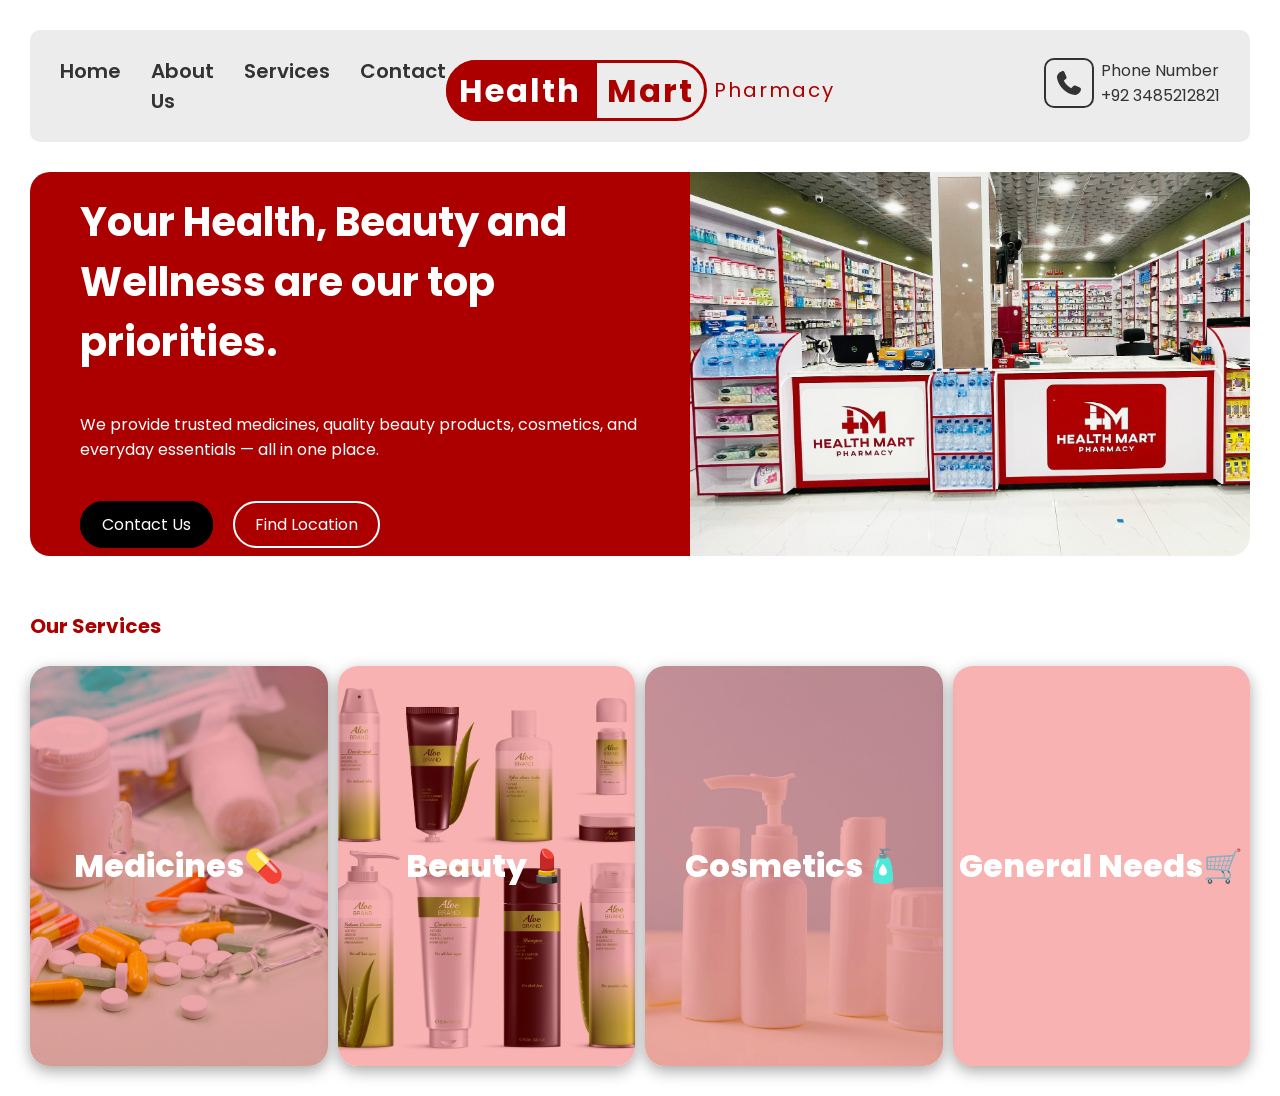
==== html/index.html @ 084e405d "files uploaded" ====
<!DOCTYPE html>
<html lang="en">
<head>
    <meta charset="UTF-8">
    <meta name="viewport" content="width=device-width, initial-scale=1.0">
    <title>Document</title>
    <link rel="stylesheet" href="/css/index.css">
    <link rel="preconnect" href="https://fonts.googleapis.com">
<link rel="preconnect" href="https://fonts.gstatic.com" crossorigin>
<link href="https://fonts.googleapis.com/css2?family=Epilogue:ital,wght@0,100..900;1,100..900&family=Poppins:ital,wght@0,100;0,200;0,300;0,400;0,500;0,600;0,700;0,800;0,900;1,100;1,200;1,300;1,400;1,500;1,600;1,700;1,800;1,900&family=Roboto:ital,wght@0,699;1,699&display=swap" rel="stylesheet">
</head>
<body>
    <header class="header">
        <nav class="nav">
            <div class="nav-first">
                <a href="#home">Home</a>
                <a href="#aboutus">About Us</a>
                <a href="#services">Services</a>
                <a href="#contact">Contact</a>
            </div>
            <div class="nav-second">
                <h1><span class="health">Health</span><span class="mart">Mart</span></h1>
                <p>Pharmacy</p>
            </div>
            <div class="nav-third">
                <div class="nav-third-first">
                    <img src="/images/phone.svg" alt="phone">
                </div>
                <div class="nav-third-second">
                    <p>Phone Number</p>
                    <a href="#">+92 3485212821</a>
                </div>
            </div>
        </nav>
    </header>
    <section>
    <div class="hero">
        <div class="hero-first">
            <h2>
                Your Health, Beauty and Wellness are our top priorities.
            </h2>
            <p>We provide trusted medicines, quality beauty products, cosmetics, 
and everyday essentials — all in one place.</p>
            <div class="btns">
                <div class="btn btn1"><a href="/html/contact.html">Contact Us</a></div>
                <div class="btn btn2"><a href="https://www.google.com/maps/dir//HealthMart+pharmacy,+Airport+Road,+NawaKalay+Chowk,+Mingora,+19130,+Pakistan/@34.0203704,71.4893011,15z/data=!4m8!4m7!1m0!1m5!1m1!1s0x38dc3d000423990d:0x195855bf5b4ecfbc!2m2!1d72.353046!2d34.7850257?entry=ttu&g_ep=EgoyMDI2MDQyMi4wIKXMDSoASAFQAw%3D%3D">Find Location</a></div>
            </div>
        </div>
        <div class="hero-second"></div>
    </div>
    </section>

    <section>
        <h2 class="our-services">Our Services</h2>
        <div class="cards">
            <a class="card card1" href="#"><div>Medicines💊</div></a>
            <a class="card card2" href="#"><div >Beauty💄</div></a>
            <a class="card card3" href="#"><div>Cosmetics🧴</div></a>
            <a class="card card4" href="#"><div>General Needs🛒</div></a>
        </div>
    </section>
    <script src="/javascript/script.js"></script>
</body>
</html>
---- css/index.css ----
/* Basics */
*{
    margin: 0;
    padding: 0;
    font-family: "Poppins", sans-serif;
}
body{
    padding: 30px;
}
h1{
    font-size: 3rem;
}
h2{
    font-size: 2.5rem;
    line-height: 60px;
}
p{
    font-size: 1rem;
}
:root {
  /* 🔴 Primary Colors */
  --primary-red: #e60000;
  --dark-red: #ac0000;
  --light-red: #ff4d4d;

  /* ⚪ Base Colors */
  --white: #ffffff;
  --off-white: #ececec;

  /* ⚫ Text Colors */
  --text-dark: #333333;
  --text-light: #666666;

  /* 🟢 Accent (optional - for success/availability) */
  --accent-green: #28a745;

  /* 🔘 Borders & Shadows */
  --border-color: #e0e0e0;
  --shadow-light: 0 4px 10px rgba(0, 0, 0, 0.1);

  /* 🌈 Gradient */
  --gradient-red: linear-gradient(135deg, #ff4d4d, #b30000);
}

/* Navbar Styling */
.nav{
    display: flex;
    justify-content: space-between;
    background-color: var(--off-white);
    align-items: center;
    border-radius: 10px;
    padding: 20px 30px;
}

.nav .nav-first{
    display: flex;
    gap: 30px;
    width: 30%;
    justify-content: flex-start;
}
.nav .nav-first a{
    text-decoration: none;
    font-size: 1.25rem;
    color: var(--text-dark);
    font-weight: 600;
}
.nav .nav-first a:hover{
    box-shadow: rgb(38, 57, 77) 0px 20px 30px -10px;
}

.nav .nav-second{
    display: flex;
    align-items: center;
    gap: 7px;
    width: 30%;
    justify-content: center;
}
.nav .nav-second .health{
    font-size: 2rem;
    color: var(--white);
    border: 3px solid var(--dark-red);
    background-color: var(--dark-red);
    border-top-left-radius: 50px;
    border-bottom-left-radius: 50px;
    padding: 5px 10px;
    box-sizing: border-box;
    letter-spacing: 2px;

}
.nav .nav-second .mart{
    font-size: 2rem;
    color: var(--dark-red);
    border: 3px solid var(--dark-red);
    border-top-right-radius: 50px;
    border-bottom-right-radius: 50px;
    padding: 5px 10px;
    box-sizing: border-box;
    letter-spacing: 2px;
}
.nav .nav-second p{
    letter-spacing: 2px;
    font-size: 1.25rem;
    color: var(--dark-red);
    margin-top: 7px;
}

.nav .nav-third{
    width: 30%;
    display: flex;
    justify-content: flex-end;
    gap: 7px;
}
.nav .nav-third:hover{
    box-shadow: rgb(38, 57, 77) 0px 20px 30px -10px;
}
.nav .nav-third .nav-third-first img{
    width: 30px;
    border: 2px solid var(--text-dark);
    border-radius: 10px;
    padding: 8px;
}
.nav .nav-third .nav-third-second{
    display: flex;
    flex-direction: column;
    color: var(--text-dark);
}
.nav .nav-third .nav-third-second a{
    text-decoration: none;
    color: var(--text-dark);
}

/* Hero Section Styling */
.hero{
    width: 100%;
    display: flex;
    margin: 30px 0;
    border-radius: 20px;
}
.hero .hero-first{
    display: flex;
    flex-direction: column;
    justify-content: center;
    width: 50%;
    background-color: var(--dark-red);
    color: var(--white);
    border-radius: 20px 0 0 20px;
    padding: 0 50px;
}
.hero .hero-first p{
    font-size: 1rem;
    margin: 40px 0 50px 0;
}
.hero .hero-second{
    width: 50%;
    height: 30vw;
    background-image: url(/images/healthmart.jpg);
    background-size: cover;
    border-radius: 0 20px 20px 0;
}

.hero .hero-first .btns{
    display: flex;
    gap: 20px;
}
.hero .hero-first .btns{
    display: flex;
    gap: 20px;
}
.hero .hero-first .btn1 a{
    text-decoration: none;
    color: var(--white);
    background-color: black;
    padding: 10px 20px;
    border: 2px solid black;
    border-radius: 40px;
    box-sizing: border-box;
}
.hero .hero-first .btn1 a:hover{
    border-color: white;
    background-color: transparent;
    transition-duration: 0.5s;
    box-shadow: rgb(38, 57, 77) 0px 20px 30px -10px;
}
.hero .hero-first .btn2 a{
    text-decoration: none;
    color: var(--white);
    background-color: transparent;
    padding: 10px 20px;
    border: 2px solid white;
    border-radius: 40px;
    box-sizing: border-box;
}
.hero .hero-first .btn2 a:hover{
    
    border-color: black;
    background-color: black;
    transition-duration: 0.5s;
    box-shadow: rgb(38, 57, 77) 0px 20px 30px -10px;
}

/* Cards Section */
.our-services {
    font-size: 1.25rem;
    color: var(--dark-red);
    margin: 40px 0 10px;
}

/* Cards container */
.cards {
    width: 100%;
    display: flex;
    justify-content: space-between;
    align-items: center;
    gap: 10px;
}

/* Common card style */
.cards .card {
    width: 400px;
    height: 400px;
    border-radius: 20px;
    display: flex;
    justify-content: center;
    align-items: center;
    box-shadow: rgba(0, 0, 0, 0.35) 0px 5px 15px;
    position: relative;
    overflow: hidden;
    color: white;
    font-weight: 800;
    text-decoration: none;
}

/* Hover shadow */
.cards .card:hover {
    box-shadow: rgb(38, 57, 77) 0px 20px 30px -10px;
    transition: 0.4s ease;
}

/* Background Image (common) */
.cards .card::before {
    content: "";
    position: absolute;
    inset: 0;
    background-position: center;
    background-size: cover;
    background-repeat: no-repeat;
    transition: transform 0.4s ease;
    z-index: 0;
}

/* Individual images */
.cards .card1::before { background-image: url(/images/medicine.jpg); }
.cards .card2::before { background-image: url(/images/cosmetics.jpg); }
.cards .card3::before { background-image: url(/images/general.jpg); }
.cards .card4::before { background-image: url(/images/beauty.jpg); }

/* Red overlay */
.cards .card::after {
    content: "";
    position: absolute;
    inset: 0;
    background-color: rgba(230, 0, 0, 0.3);
    z-index: 0;
}

/* Text above layers */
.cards .card * {
    position: relative;
    z-index: 1;
}

/* Image zoom on hover */
.cards .card:hover::before {
    transform: scale(1.1);
}

/* Text styling */
.cards a {
    font-size: 2rem;
    font-weight: 600;
    color: var(--dark-red);
    text-decoration: none;
    transition: 0.4s ease;
}

.cards a:hover {
    font-size: 2.5rem;
}
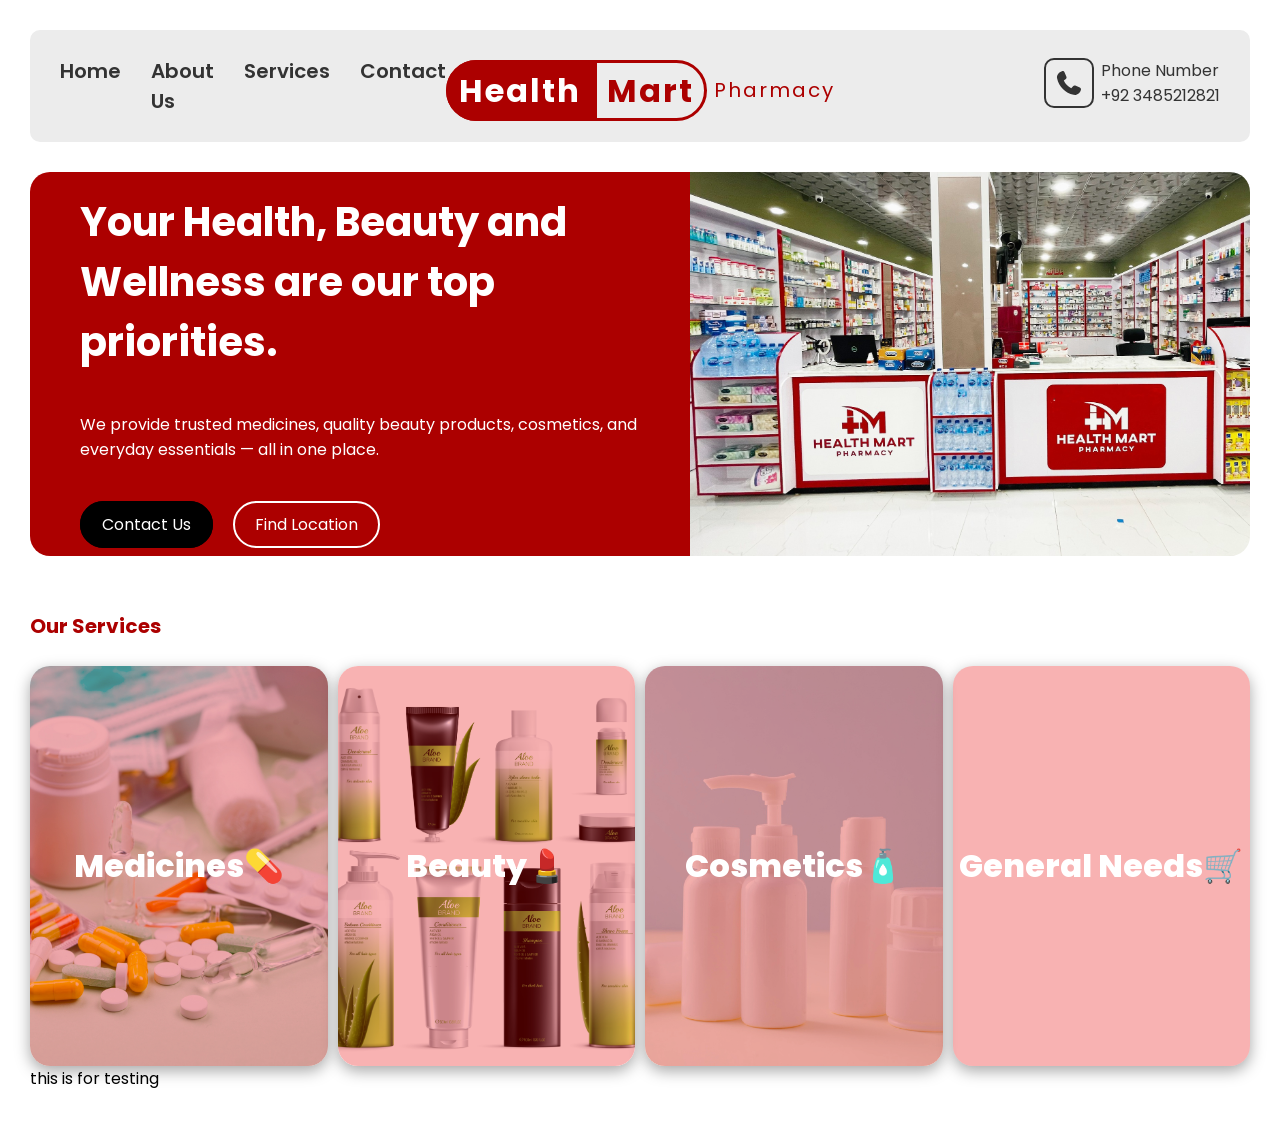
==== commit 0ad66d2a: "index page changes" ====
--- a/html/index.html
+++ b/html/index.html
@@ -60,5 +60,6 @@
         </div>
     </section>
     <script src="/javascript/script.js"></script>
+    <p>this is for testing</p>
 </body>
 </html>
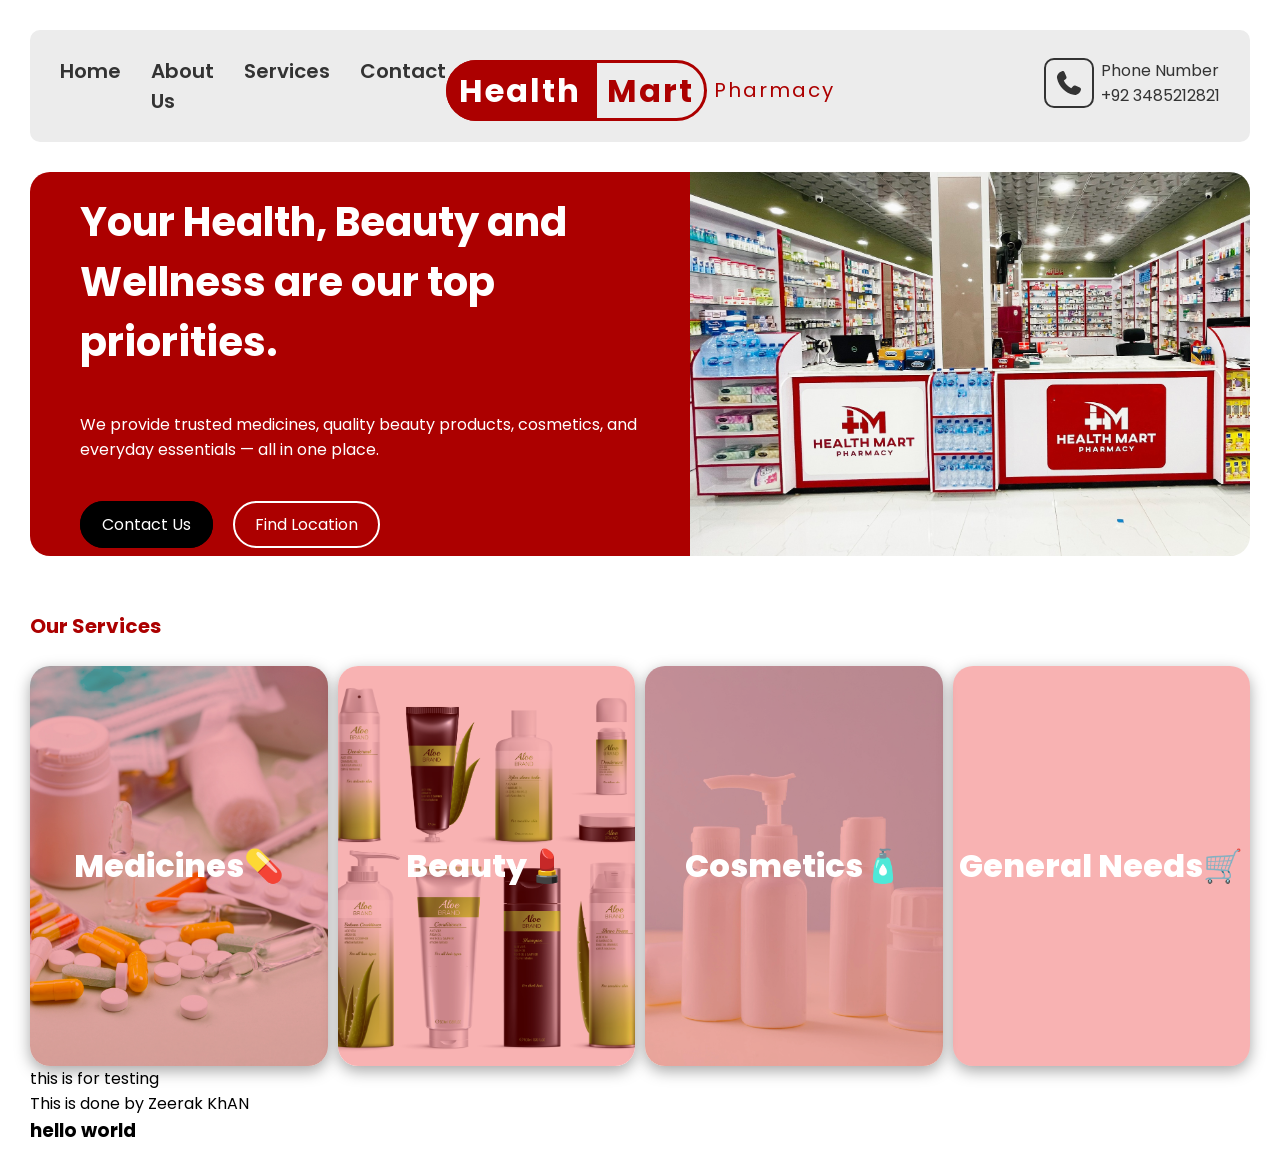
==== commit df671e9e: "changes made by me" ====
--- a/html/index.html
+++ b/html/index.html
@@ -61,5 +61,7 @@
     </section>
     <script src="/javascript/script.js"></script>
     <p>this is for testing</p>
+    <p>This is done by Zeerak KhAN</p>
+     <h3>hello world</h3>
 </body>
 </html>
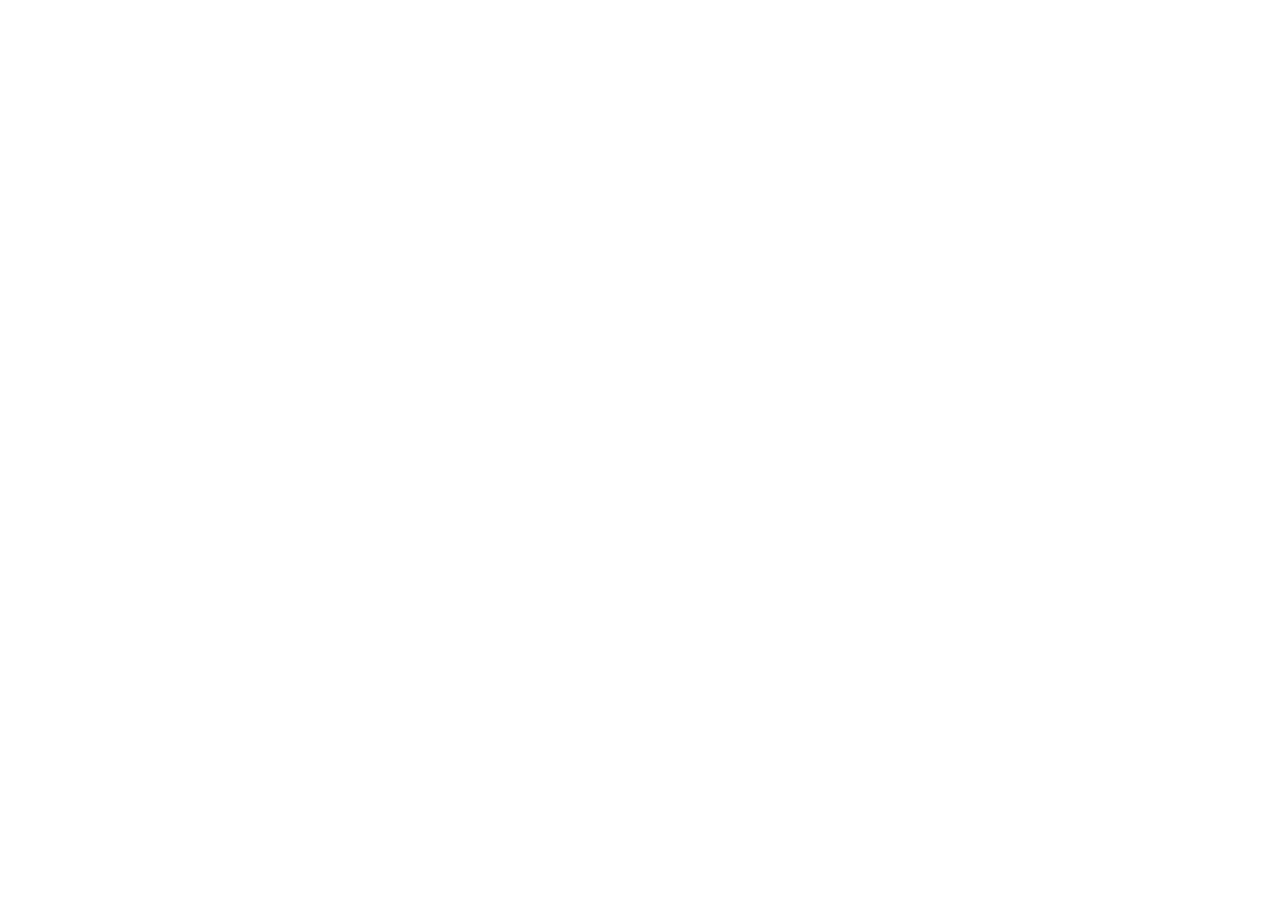
==== commit a3ea7993: "Sections are made" ====
--- a/html/index.html
+++ b/html/index.html
@@ -3,65 +3,11 @@
 <head>
     <meta charset="UTF-8">
     <meta name="viewport" content="width=device-width, initial-scale=1.0">
-    <title>Document</title>
-    <link rel="stylesheet" href="/css/index.css">
-    <link rel="preconnect" href="https://fonts.googleapis.com">
-<link rel="preconnect" href="https://fonts.gstatic.com" crossorigin>
-<link href="https://fonts.googleapis.com/css2?family=Epilogue:ital,wght@0,100..900;1,100..900&family=Poppins:ital,wght@0,100;0,200;0,300;0,400;0,500;0,600;0,700;0,800;0,900;1,100;1,200;1,300;1,400;1,500;1,600;1,700;1,800;1,900&family=Roboto:ital,wght@0,699;1,699&display=swap" rel="stylesheet">
+    <title>Health Mart Pharmacy</title>
+    <link rel="stylesheet" href="./assets/css/index.css">
 </head>
 <body>
-    <header class="header">
-        <nav class="nav">
-            <div class="nav-first">
-                <a href="#home">Home</a>
-                <a href="#aboutus">About Us</a>
-                <a href="#services">Services</a>
-                <a href="#contact">Contact</a>
-            </div>
-            <div class="nav-second">
-                <h1><span class="health">Health</span><span class="mart">Mart</span></h1>
-                <p>Pharmacy</p>
-            </div>
-            <div class="nav-third">
-                <div class="nav-third-first">
-                    <img src="/images/phone.svg" alt="phone">
-                </div>
-                <div class="nav-third-second">
-                    <p>Phone Number</p>
-                    <a href="#">+92 3485212821</a>
-                </div>
-            </div>
-        </nav>
-    </header>
-    <section>
-    <div class="hero">
-        <div class="hero-first">
-            <h2>
-                Your Health, Beauty and Wellness are our top priorities.
-            </h2>
-            <p>We provide trusted medicines, quality beauty products, cosmetics, 
-and everyday essentials — all in one place.</p>
-            <div class="btns">
-                <div class="btn btn1"><a href="/html/contact.html">Contact Us</a></div>
-                <div class="btn btn2"><a href="https://www.google.com/maps/dir//HealthMart+pharmacy,+Airport+Road,+NawaKalay+Chowk,+Mingora,+19130,+Pakistan/@34.0203704,71.4893011,15z/data=!4m8!4m7!1m0!1m5!1m1!1s0x38dc3d000423990d:0x195855bf5b4ecfbc!2m2!1d72.353046!2d34.7850257?entry=ttu&g_ep=EgoyMDI2MDQyMi4wIKXMDSoASAFQAw%3D%3D">Find Location</a></div>
-            </div>
-        </div>
-        <div class="hero-second"></div>
-    </div>
-    </section>
-
-    <section>
-        <h2 class="our-services">Our Services</h2>
-        <div class="cards">
-            <a class="card card1" href="#"><div>Medicines💊</div></a>
-            <a class="card card2" href="#"><div >Beauty💄</div></a>
-            <a class="card card3" href="#"><div>Cosmetics🧴</div></a>
-            <a class="card card4" href="#"><div>General Needs🛒</div></a>
-        </div>
-    </section>
-    <script src="/javascript/script.js"></script>
-    <p>this is for testing</p>
-    <p>This is done by Zeerak KhAN</p>
-     <h3>hello world</h3>
+    
+    <script src="./assets/javascript/script.js"></script>
 </body>
 </html>
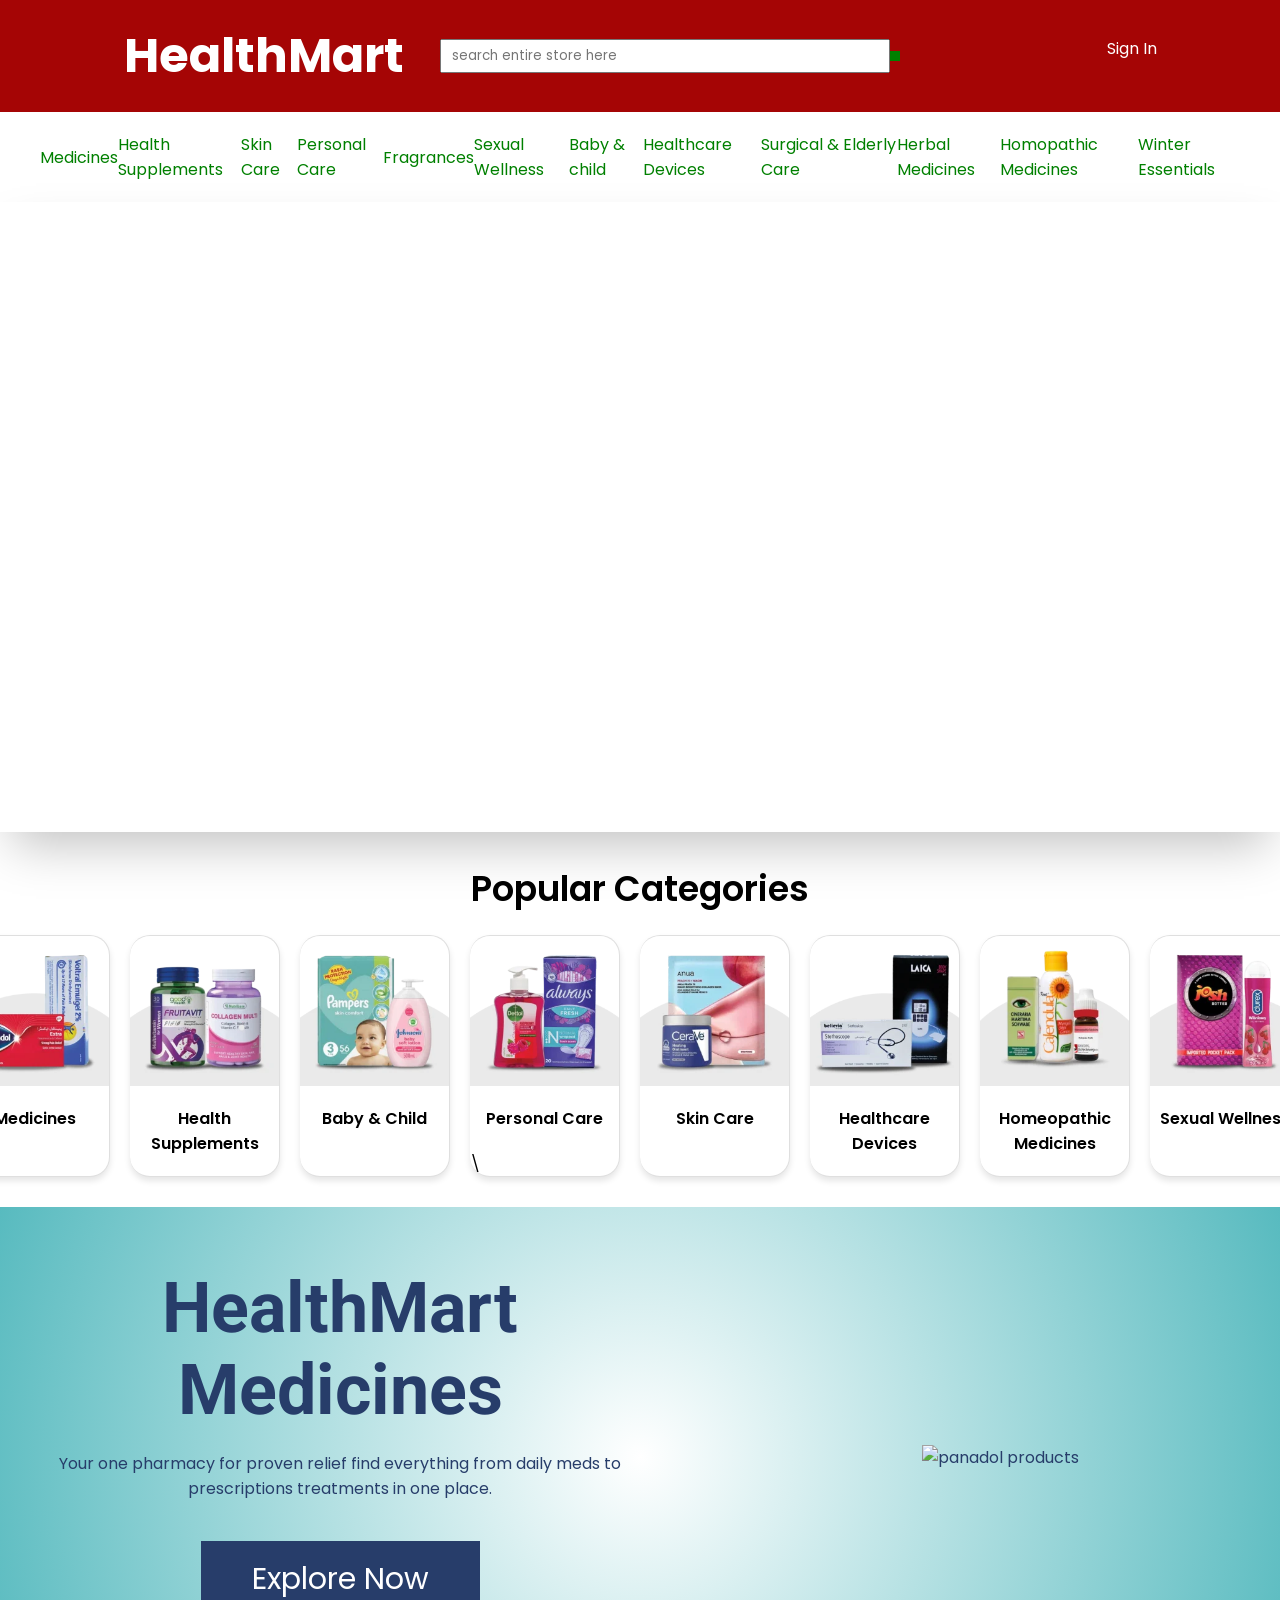
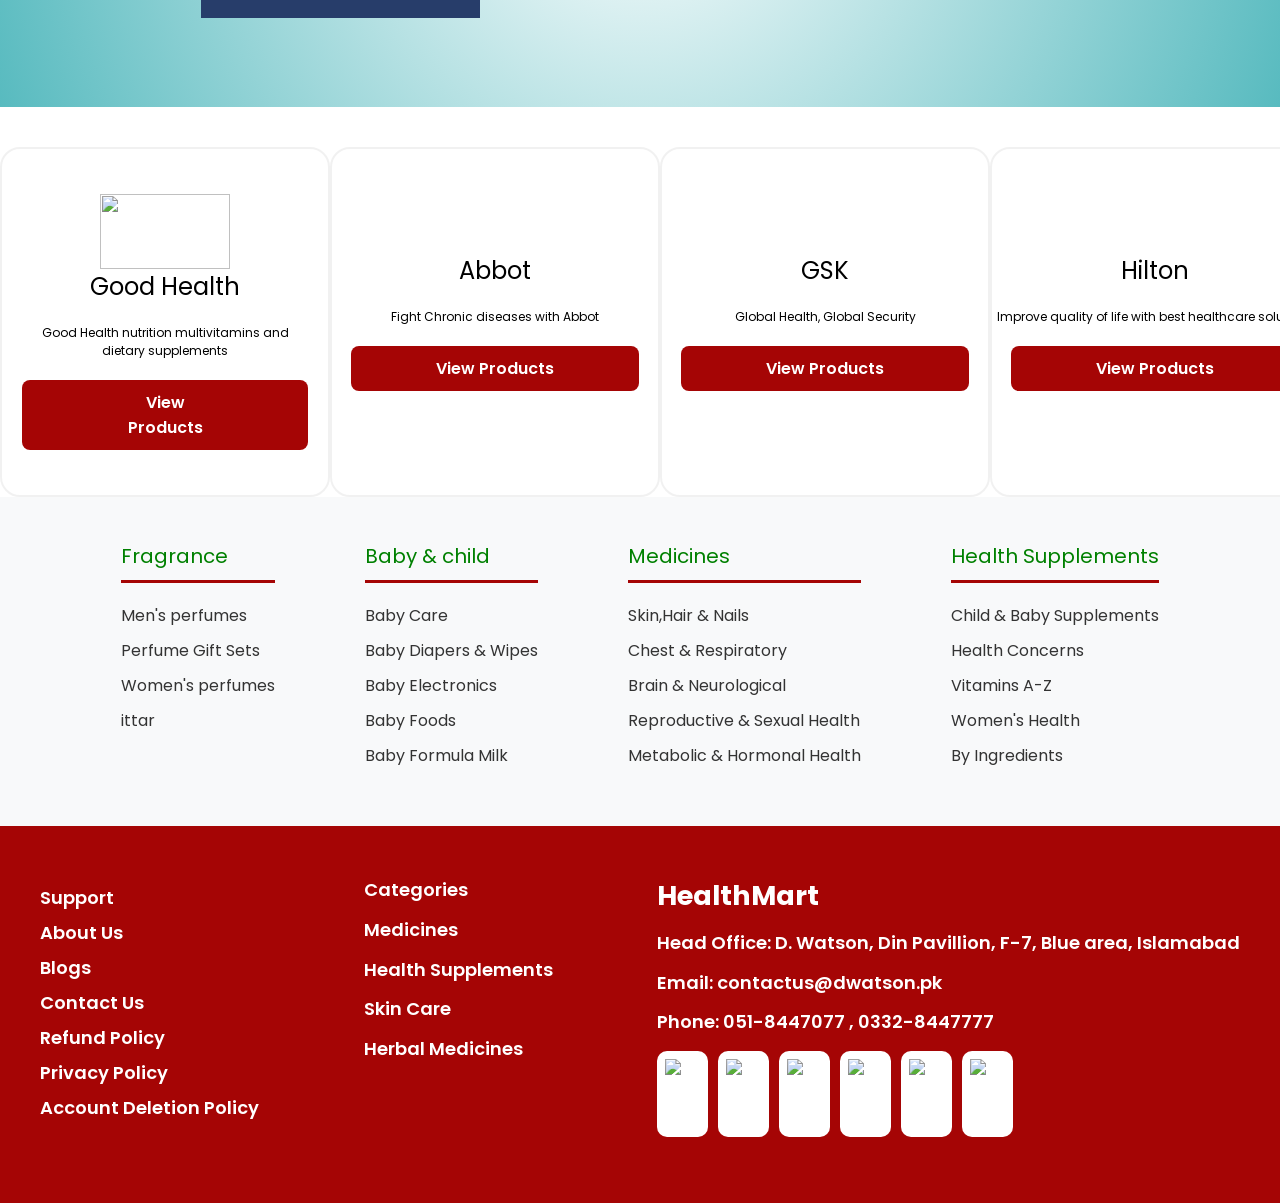
==== commit dac446e4: "The index.html file is updated" ====
--- a/html/index.html
+++ b/html/index.html
@@ -4,10 +4,293 @@
     <meta charset="UTF-8">
     <meta name="viewport" content="width=device-width, initial-scale=1.0">
     <title>Health Mart Pharmacy</title>
+    <link rel="stylesheet" href="https://cdnjs.cloudflare.com/ajax/libs/font-awesome/7.0.1/css/all.min.css" integrity="sha512-2SwdPD6INVrV/lHTZbO2nodKhrnDdJK9/kg2XD1r9uGqPo1cUbujc+IYdlYdEErWNu69gVcYgdxlmVmzTWnetw==" crossorigin="anonymous" referrerpolicy="no-referrer" />
     <link rel="stylesheet" href="./assets/css/index.css">
+    <link rel="preconnect" href="https://fonts.googleapis.com">
+<link rel="preconnect" href="https://fonts.gstatic.com" crossorigin>
+<link href="https://fonts.googleapis.com/css2?family=Epilogue:ital,wght@0,100..900;1,100..900&family=Poppins:ital,wght@0,100;0,200;0,300;0,400;0,500;0,600;0,700;0,800;0,900;1,100;1,200;1,300;1,400;1,500;1,600;1,700;1,800;1,900&family=Roboto:ital,wght@0,699;1,699&display=swap" rel="stylesheet">
 </head>
 <body>
-    
+    <!-- Navbar.html added -->
+    <header class="header">
+        <div class="header-upper">
+         <div class="searchbox">
+         <div class="nav-second">
+                <h1><span class="health">Health</span><span class="mart">Mart</span></h1>  
+         </div>
+          <div class="search">
+            <div class="searchbar">
+                <input placeholder="search entire store here" type="text">
+            </div>
+            <div class="searchicon">
+            <i class="fa-solid fa-magnifying-glass"></i>
+            </div>
+        </div>
+       </div>
+
+       <div class="signin">
+           <span>Sign In</span>
+           <i class="fa-solid fa-cart-arrow-down"></i>
+       </div>
+     </div>
+
+     <div class="header-lower">
+         <ul>
+            <li><a href="#">Medicines</a></li>
+            <li><a href="#">Health Supplements</a></li>
+            <li><a href="#">Skin Care</a></li>
+            <li><a href="#">Personal Care</a></li>
+            <li><a href="#">Fragrances</a></li>
+            <li><a href="#">Sexual Wellness</a></li>
+            <li><a href="#">Baby & child</a></li>
+            <li><a href="#">Healthcare Devices</a></li>
+            <li><a href="#">Surgical & Elderly Care</a></li>
+            <li><a href="#">Herbal Medicines</a></li>
+            <li><a href="#">Homopathic Medicines</a></li>
+            <li><a href="#">Winter Essentials</a></li>
+         </ul>
+     </div>
+   
+       
+    </header>
+    <!-- Slider.html added -->
+    <section>
+        <div class="slider-wrapper">
+        <div class="slider">
+            <img id="slide-1" src="/assets/images/pharmacy-img/healthmart.jpg" alt="">
+            <img id="slide-2" src="/assets/images/pharmacy-img/2.png" alt="">
+            <img id="slide-3" src="/assets/images/pharmacy-img/3.png" alt="">
+            <img id="slide-4" src="/assets/images/pharmacy-img/4.png" alt="">
+            <img id="slide-5" src="/assets/images/pharmacy-img/5.png" alt="">
+        </div>
+        <div class="slider-nav">
+            <a href="#slide-1"></a>
+            <a href="#slide-2"></a>
+            <a href="#slide-3"></a>
+            <a href="#slide-4"></a>
+            <a href="#slide-5"></a>
+        </div>
+    </div>
+    </section>
+
+    <!-- Popularcategories.html added -->
+    <section>
+        <div class="popular-categories">
+        <h1>Popular Categories</h1>
+        <div class="popular-cards">
+            <a href="#">
+            <div class="card card1">
+                <div class="img">
+                </div>
+                <h2>Medicines</h2>
+                </a>
+            </div>
+            <div class="card card2">
+                <a href="#">
+                <div class="img">
+                </div>
+                <h2>Health Supplements</h2>
+                </a>
+            </div>
+            <div class="card card3">
+                <a href="#">
+                <div class="img">
+                </div>
+                <h2>Baby & Child</h2>
+                </a>
+            </div>
+            <div class="card card4">
+                <a href="#">
+                <div class="img">
+                </div>
+                <h2>Personal Care</h2>\
+                </a>
+            </div>
+            <div class="card card5">
+                <a href="#">
+                <div class="img">
+                </div>
+                <h2>Skin Care</h2>
+                </a>
+            </div>
+            <div class="card card6">
+                <a href="#">
+                <div class="img">
+                </div>
+                <h2>Healthcare Devices</h2>
+                </a>
+            </div>
+            <div class="card card7">
+                <a href="#">
+                <div class="img">
+                </div>
+                <h2>Homeopathic Medicines</h2>
+                </a>
+            </div>
+            <div class="card card8">
+                <a href="#">
+                <div class="img">
+                </div>
+                <h2>Sexual Wellness</h2>
+                </a>
+            </div>
+        </div>
+    </div>
+    </section>
+
+    <!-- card.html added -->
+    <section>
+        <div class="card-container">
+        <div class="card-first">
+            <div class="card-first-text-part">
+                <h1>
+                    HealthMart Medicines
+                </h1>
+                <p>Your one pharmacy for proven relief find everything from daily meds to prescriptions treatments in one place.</p>
+                <a href="#"><button>Explore Now</button></a>
+            </div>
+            <div class="card-first-img-part">
+                <img src="/assets/images/cards/panadol.PNG" alt="panadol products">
+            </div>
+        </div>
+        <div class="card-second">
+            <div class="card-second-card1">
+                <img src="/assets/images/cards/good-health.webp" alt="">
+                <h2>Good Health</h2>
+                <p>Good Health nutrition multivitamins and dietary supplements</p>
+                <button><a href="#">View Products</a></button>
+            </div>
+            <div class="card-second-card2">
+                <img src="/assets/images/cards/abbott.webp" alt="">
+                <h2>Abbot</h2>
+                <p>Fight Chronic diseases with Abbot</p>
+                <button><a href="#">View Products</a></button>
+            </div>
+            <div class="card-second-card3">
+                <img src="/assets/images/cards/gsk.webp" alt="">
+                <h2>GSK</h2>
+                <p>Global Health, Global Security</p>
+                <button><a href="#">View Products</a></button>
+
+            </div>
+            <div class="card-second-card4">
+                <img src="/assets/images/cards/hilton.webp" alt="">
+                <h2>Hilton</h2>
+                <p>Improve quality of life with best healthcare solutions</p>
+                <button><a href="#">View Products</a></button>
+
+            </div>
+        </div>
+    </div>
+    </section>
+
+    <!-- footerfirst.html added -->
+    <section class="firstfooter">
+        <div class="footer-list-1 list-item">
+            <div class="footer-category">
+                <a href="#">Fragrance</a>
+            </div>
+            <div class="category-list">
+                 <ul>
+                    <li><a href="#">Men's perfumes</a></li>
+                    <li><a href="#">Perfume Gift Sets</a></li>
+                    <li><a href="#">Women's perfumes</a></li>
+                    <li><a href="#">ittar</a></li>
+                 </ul>
+            </div>
+        </div>
+        <div class="footer-list-2  list-item">
+            <div class="footer-category">
+                <a href="#">Baby & child</a>
+            </div>
+            <div class="category-list">
+                 <ul>
+                    <li><a href="#">Baby Care</a></li>
+                    <li><a href="#">Baby Diapers & Wipes</a></li>
+                    <li><a href="#">Baby Electronics</a></li>
+                    <li><a href="#">Baby Foods</a></li>
+                    <li><a href="#">Baby Formula Milk</a></li>
+
+                 </ul>
+            </div>
+        </div>
+        <div class="footer-list-3 list-item">
+            <div class="footer-category">
+                <a href="#">Medicines</a>
+            </div>
+            <div class="category-list">
+                 <ul>
+                    <li><a href="#">Skin,Hair & Nails</a></li>
+                    <li><a href="#">Chest & Respiratory</a></li>
+                    <li><a href="#">Brain & Neurological</a></li>
+                    <li><a href="#">Reproductive & Sexual Health</a></li>
+                    <li><a href="#">Metabolic & Hormonal Health</a></li>
+                 </ul>
+            </div>
+        </div>
+        <div class="footer-list-4 list-item">
+            <div class="footer-category">
+                <a href="#">Health Supplements</a>
+            </div>
+            <div class="category-list">
+                 <ul>
+                    <li><a href="#">Child & Baby Supplements</a></li>       
+                    <li><a href="#">Health Concerns</a></li>
+                    <li><a href="#">Vitamins A-Z</a></li>
+                    <li><a href="#">Women's Health</a></li>
+                    <li><a href="#">By Ingredients</a></li>
+                 </ul>
+            </div>
+        </div>
+
+    </section>
+
+    <!-- footersecond.html added -->
+    <footer class="secondfooter">
+        <div class="support-footer">
+            
+            <ul>
+                <li>Support</li>
+                <li><a href="#">About Us</a></li>
+                <li><a href="#">Blogs</a></li>
+                <li><a href="#">Contact Us</a></li>
+                <li><a href="#">Refund Policy</a></li>
+                <li><a href="#">Privacy Policy</a></li>
+                <li><a href="#">Account Deletion Policy</a></li>
+            </ul>
+
+             
+            <div class="social-medialinks">
+                <a href="#"><i class="fa-brands fa-facebook"></i></a>
+                <a href="#"><i class="fa-brands fa-instagram"></i></a>
+                <a href="#"><i class="fa-brands fa-linkedin"></i></a>
+            </div>
+            
+        </div>
+        <div class="Categories-footer">
+            <ul>
+                <li>Categories</li>
+                <li><a href="#">Medicines</a></li>
+                <li><a href="#">Health Supplements</a></li>
+                <li><a href="#">Skin Care</a></li>
+                <li><a href="#">Herbal Medicines</a></li>
+            </ul>
+        </div>
+        <div class="address-footer">
+            <h2>HealthMart</h2>
+            <p>Head Office: D. Watson, Din Pavillion, F-7, Blue area, Islamabad</p>
+            <p>Email: contactus@dwatson.pk</p>
+            <p>Phone: 051-8447077 , 0332-8447777</p>
+            <div class="payment-gatways">
+                <span><img src="/assets/images/cards/cod_1.webp" alt="card-image"></span>
+                <span><img src="/assets/images/cards/hblpay.webp" alt="card-image"></span>
+                <span><img src="/assets/images/cards/jazzcash_1.webp"alt="card-image"></span> 
+                <span><img src="/assets/images/cards/mastercard_1.webp" alt="card-image"></span>
+                <span><img src="/assets/images/cards/unionpay_1.webp" alt="card-image"></span>
+                <span><img src="/assets/images/cards/visa_1.webp" alt="card-image"></span>                     
+            </div>
+        </div>
+    </footer>
     <script src="./assets/javascript/script.js"></script>
 </body>
 </html>
--- a/html/assets/css/index.css
+++ b/html/assets/css/index.css
@@ -0,0 +1,650 @@
+
+* {
+    margin: 0;
+    padding: 0;
+    box-sizing: border-box;
+    font-family: "Poppins", sans-serif;
+}
+
+:root {
+    --primary-color: #A50505;
+    --dark-red: #e61414;
+    --primary-white: #fff;
+    --green-color: green;
+    --dark-text: #333333;
+
+}
+
+.header-upper {
+    background-color: var(--primary-color);
+    padding: 1.25rem;
+    display: flex;
+    justify-content: space-around;
+    align-items: center;
+
+    .searchbox {
+        display: flex;
+        gap: 1rem;
+
+        .nav-second {
+            margin-right: 20px;
+
+            h1 {
+                font-size: 48px;
+                color: var(--primary-white)
+            }
+
+            ;
+        }
+
+        .search {
+            display: flex;
+            flex-direction: row;
+            align-items: center;
+
+            input {
+                width: 450px;
+                padding: 5px 10px;
+            }
+
+            .searchicon {
+                background-color: var(--green-color);
+                padding: 5px;
+            }
+        }
+    }
+
+    .signin {
+        display: flex;
+        flex-direction: column;
+        gap: 1rem;
+
+        span {
+            color: var(--primary-white);
+        }
+
+        i {
+            color: var(--primary-white);
+        }
+    }
+}
+
+.header-lower{
+
+    ul{
+        display: flex;
+        justify-content: space-between;
+        align-items: center;
+        padding: 20px 40px;
+        list-style-type: none;
+      
+        a{
+            text-decoration: none;
+            color: var(--green-color);
+        }
+    }
+}
+
+
+/* This section is of popular categories */
+
+.popular-categories{
+    align-items: center;
+    justify-content: center;
+    flex-direction: column;
+    display: flex;
+    margin: 30px 0;
+}
+.popular-categories h1 {
+    font-size: 2.1875rem;
+    font-weight: 600;
+}
+
+.popular-categories .popular-cards {
+    display: flex;
+    flex-direction: row;
+    margin-top: 20px;
+}
+
+.popular-categories .popular-cards .card {
+    width: 150px;
+    box-sizing: border-box;
+    display: flex;
+    flex-direction: column;
+    border-top: 1px solid rgba(0, 0, 0, 0.125);
+    border-bottom: 1px solid rgba(0, 0, 0, 0.125);
+    border-right: 1px solid rgba(0, 0, 0, 0.125);
+    border-radius: 20px;
+    margin-right: 20px;
+
+    transition: transform 0.3s ease, box-shadow 0.3s ease;
+    /* Smooth transition */
+    box-shadow: 0 4px 6px rgba(0, 0, 0, 0.1);
+}
+
+.popular-categories .popular-cards .card:hover {
+    transform: translateY(-10px) scale(1.02);
+    /* Lift and slight enlarge */
+    box-shadow: 0 20px 30px rgba(0, 0, 0, 0.15);
+    /* Deeper shadow for "height" */
+}
+
+.popular-categories .popular-cards .card1 .img {
+    width: 100%;
+    height: 150px;
+    background-image: url(../images/popular-categories/medicines_3_1761212424_app.webp);
+    background-position: center;
+    background-size: cover;
+}
+
+.popular-categories .popular-cards .card2 .img {
+    width: 100%;
+    height: 150px;
+    background-image: url(../images/popular-categories/health_supplements_4_1761212375_app.webp);
+    background-position: center;
+    background-size: cover;
+}
+
+.popular-categories .popular-cards .card3 .img {
+    width: 100%;
+    height: 150px;
+    background-image: url(../images/popular-categories/baby_child_387_1761212500_app.webp);
+    background-position: center;
+    background-size: cover;
+}
+
+.popular-categories .popular-cards .card4 .img {
+    width: 100%;
+    height: 150px;
+    background-image: url(../images/popular-categories/personal_care_386_1761212436_app.webp);
+    background-position: center;
+    background-size: cover;
+}
+
+.popular-categories .popular-cards .card5 .img {
+    width: 100%;
+    height: 150px;
+    background-image: url(../images/popular-categories/skin_care_507_1761212469_app.webp);
+    background-position: center;
+    background-size: cover;
+}
+
+.popular-categories .popular-cards .card6 .img {
+    width: 100%;
+    height: 150px;
+    background-image: url(../images/popular-categories/healthcare_devices_354_1761212389_app.webp);
+    background-position: center;
+    background-size: cover;
+}
+
+.popular-categories .popular-cards .card7 .img {
+    width: 100%;
+    height: 150px;
+    background-image: url(../images/popular-categories/homeopathic_medicines_827_1765472081_app.webp);
+    background-position: center;
+    background-size: cover;
+}
+
+.popular-categories .popular-cards .card8 .img {
+    width: 100%;
+    height: 150px;
+    background-image: url(../images/popular-categories/sexual_wellness_561_1761212453_app.webp);
+    background-position: center;
+    background-size: cover;
+}
+
+.popular-categories .popular-cards .card h2 {
+    font-size: 1rem;
+    padding: 20px 0;
+    text-align: center;
+    font-weight: 600;
+}
+
+.popular-categories .popular-cards .card a {
+    text-decoration: none;
+    color: black;
+}
+
+/* The popular categories section ends here */
+
+
+/* THIS IS THE START OF FIRST FOOTER SECTION */
+
+.firstfooter{
+  display: flex;
+  justify-content: center;
+  align-items: flex-start;
+  gap: 90px;
+  padding: 48px;
+  background: rgb(248, 249, 250);
+
+  
+  .list-item{
+    
+
+    .footer-category{
+        border-bottom:3px solid  var(--primary-color);
+        padding-bottom: 10px;
+        margin-bottom: 20px;
+
+        a{
+            text-decoration: none;
+            color: var(--green-color);
+            font-size: 20px;
+            line-height: 20px;
+            font-weight: 400;
+            letter-spacing: normal;
+        }
+     
+    }
+
+    .category-list{
+
+        ul{
+          
+            list-style-type: none;
+
+           li{
+            margin-bottom: 10px;
+           }
+            a{
+                text-decoration: none;
+                color: var(--dark-text);
+            }
+        }
+    }
+  }
+ 
+}
+
+/* this is the end of the first footer */
+
+
+/* this is start of the second footer */
+
+.secondfooter{
+    display: flex;
+    align-items: flex-start;
+    justify-content: space-between;
+    background-color: var(--primary-color);
+    padding: 50px 40px;
+    font-size: 18px;
+    font-weight: 600;
+
+    .support-footer{
+        display: flex;
+        flex-direction: column;
+        align-items: flex-start;
+        justify-content: space-between;
+        gap: 2rem;
+
+        ul {
+            list-style-type: none;
+
+            li{
+                color: var(--primary-white);
+                margin-top: 0.5rem;
+
+                a{
+                    color: var(--primary-white);
+                    text-decoration: none;
+                }
+            }
+        }
+
+        .social-medialinks{
+            i{
+              color: var(--primary-white);
+            }
+            
+        }
+    }
+    
+    .Categories-footer{
+
+
+        ul{
+        display: flex;
+        flex-direction: column;
+        align-items: flex-start;
+        justify-content: center;
+        gap: 0.8rem;
+        list-style-type: none;
+
+         li{
+            color: var(--primary-white); 
+
+            a{
+                color: var(--primary-white);
+                text-decoration: none;
+            }
+         }
+
+        }
+       
+
+    }
+
+    .address-footer{
+          color: var(--primary-white);
+          p{
+            margin-top: 0.8rem;
+          }
+        .payment-gatways{
+              display: flex;
+              gap: 10px;
+              margin-top: 1rem;
+
+            span{
+              background-color: white;
+              padding: 0.5rem;
+              display: flex;
+              justify-content: center;
+              align-items: center;
+              border-radius: 10px;
+                img{
+                    width: 35px;
+                }
+            }
+        }
+    }
+}
+
+
+/* this is end of the second footer */
+
+/* this is start of the card section */
+.card-container{
+    align-items: center;
+    justify-content: center;
+    flex-direction: column;
+    display: flex;
+}
+
+.card-first {
+    width: 1400px;
+    height: 500px;
+    background: radial-gradient(circle,rgba(74, 181, 186, 1) 0%, rgba(255, 255, 255, 1) 0%, rgba(74, 181, 186, 1) 100%);
+    border-radius: 20px;
+    box-sizing: border-box;
+    display: flex;
+    justify-content: center;
+    align-items: center;
+    color: #273d6a;
+    padding: 0 10px 0 70px;
+}
+.card-first .card-first-text-part{
+    display: flex;
+    flex-direction: column;
+    justify-content: flex-start;
+    align-items: center;
+    text-align: center;
+    width: 50%;
+}
+.card-first .card-first-text-part h1{
+     font-family: "Roboto", sans-serif;
+  font-weight: 699;
+  font-size: 70px;
+  margin-top: -30px;
+}
+.card-first .card-first-text-part p{
+    padding: 20px 0 40px 0;
+    font-weight: 400;
+}
+.card-first .card-first-text-part a{
+    text-decoration: none;
+}
+.card-first .card-first-text-part button{
+    color: white;
+    background-color: #273d6a;
+    border: 1px solid #273d6a;
+    box-sizing: border-box;
+    padding: 15px 50px;
+    font-size: 30px;
+}
+.card-first .card-first-img-part{
+    width: 50%;
+    text-align: center;
+}
+.card-first .card-first-img-part img{
+    width: 450px;
+}
+
+.card-second{
+    max-width: 1400px;
+    display: grid;
+    grid-template-columns: repeat(4, minmax(0, 1fr));
+    margin-top: 40px;
+    gap: 40px;
+}
+.card-second img{
+    width: 130px;
+}
+.card-second .card-second-card2 img{
+    width: 180px;
+}
+.card-second .card-second-card1 img{
+    height: 75px;
+}
+.card-second .card-second-card1{
+    border: 2px solid rgba(226, 226, 226, 0.477);
+    border-radius: 20px;
+    display: flex;
+    flex-direction: column;
+    justify-content: center;
+    align-items: center;
+    text-align: center;
+    width: 330px;
+    height: 350px;
+    padding: 0 20px;
+}
+.card-second .card-second-card2{
+    border: 2px solid rgba(226, 226, 226, 0.477);
+    border-radius: 20px;
+    display: flex;
+    flex-direction: column;
+    justify-content: center;
+    align-items: center;
+    text-align: center;
+    width: 330px;
+    height: 350px;
+}
+.card-second .card-second-card3{
+    border: 2px solid rgba(226, 226, 226, 0.477);
+    border-radius: 20px;
+    display: flex;
+    flex-direction: column;
+    justify-content: center;
+    align-items: center;
+    text-align: center;
+    width: 330px;
+    height: 350px;
+}
+.card-second .card-second-card4{
+    border: 2px solid rgba(226, 226, 226, 0.477);
+    border-radius: 20px;
+    display: flex;
+    flex-direction: column;
+    justify-content: center;
+    align-items: center;
+    text-align: center;
+    width: 330px;
+    height: 350px;
+}
+.card-second h2{
+    font-weight: 400;
+}
+.card-second p{
+    font-size: 12px;
+    margin: 20px 0;
+}
+.card-second a{
+    text-decoration: none;
+    color: white;
+}
+.card-second button{
+    color: white;
+    background-color: #a50505;
+    box-sizing: border-box;
+    border: none;
+    padding: 10px 85px;
+    border-radius: 8px;
+    font-size: 16px;
+    font-weight: 600;
+}
+
+/* Slider Part Starts from here */
+.slider-wrapper {
+    position: relative;
+    width: 100%;
+    max-width: 100%;   /* remove the 48rem cap */
+    margin: 0 auto;
+}
+.slider {
+    display: flex;
+    width: 100%;
+    height: 70vh;      /* replace aspect-ratio with a fixed vh height */
+    overflow-x: hidden;
+    scroll-snap-type: x mandatory;
+    scroll-behavior: smooth;
+    box-shadow: 0 1.5rem 3rem -0.75rem hsla(0, 0%, 0%, 0.25);
+}
+
+.slider img{
+    flex: 1 0 100%;
+    scroll-snap-align: start;
+    object-fit: cover;
+}
+.slider-nav{
+    display: flex;
+    column-gap: 1rem;
+    position: absolute;
+    bottom: 2rem;
+    left: 50%;
+    transform: translate(-50%);
+    z-index: 1;
+}
+.slider-nav a{
+    width: 0.5rem;
+    height: 0.5rem;
+    border-radius: 50%;
+    background-color: white;
+    opacity: 0.75;
+    transition: opacity ease 250ms;
+}
+.slider-nav a:hover{
+    opacity: 1;
+}
+/* this is start of the medicine page */
+.pageinfo{
+    width: 100%;
+    padding: 20px;
+}
+
+
+
+
+
+.main-section {
+  display: flex;
+  gap: 30px;
+  width: 100%;
+  padding: 20px;
+
+}
+
+.filters{
+   width: 20%;
+}
+
+.filters h3{
+    margin-bottom: 20px;
+}
+
+.filter-group {
+    margin-bottom: 20px;
+}
+
+
+.products {
+    width: 80%;
+    display: grid;
+    grid-template-columns: repeat(4, 1fr);
+    grid-auto-rows: auto;
+    gap: 10px;
+  }
+    
+.product-card{
+        background: white;
+        border: 1px solid #ddd;
+        padding: 15px;
+        border-radius: 6px;
+        transition: box-shadow 0.3s;
+    }
+
+.product-card:hover {
+  box-shadow: 0 4px 10px rgba(0,0,0,0.1);
+  
+}
+.product-card img {
+  max-width: 100%;
+  height: auto;
+}
+@media (max-width:1050px) {
+  
+.products {
+    grid-template-columns: repeat(2, 1fr);
+  }
+
+ .product-card img {
+  width: 100%;
+}
+}
+@media (max-width:560px) {
+.filters{
+  display: none;
+}
+.products{
+  grid-template-columns: repeat(1, 1fr);
+  margin: auto;
+}
+}
+
+
+
+.price{
+  color: green;
+}
+
+
+.decrement{
+  padding: 0.2rem 0.8rem;
+}
+
+.increment{
+  padding: 0.2rem 0.8rem;
+}
+
+.totalproduct{
+  padding: 0.2rem 2rem;
+  border: 1px solid black;
+}
+
+.cartQuntity{
+  margin-top: 0.5rem;
+  margin-bottom: 0.5rem;
+}
+
+.Addtocart{
+  background-color: #a50505;
+  color: #fff;
+  border: 1px solid #a50505;
+  font-size: 13px;
+  line-height: 13px;
+  font-weight: 600;
+  width: 100%;
+  height: 35px;
+
+}
+
+/* this is end of the medicine page */
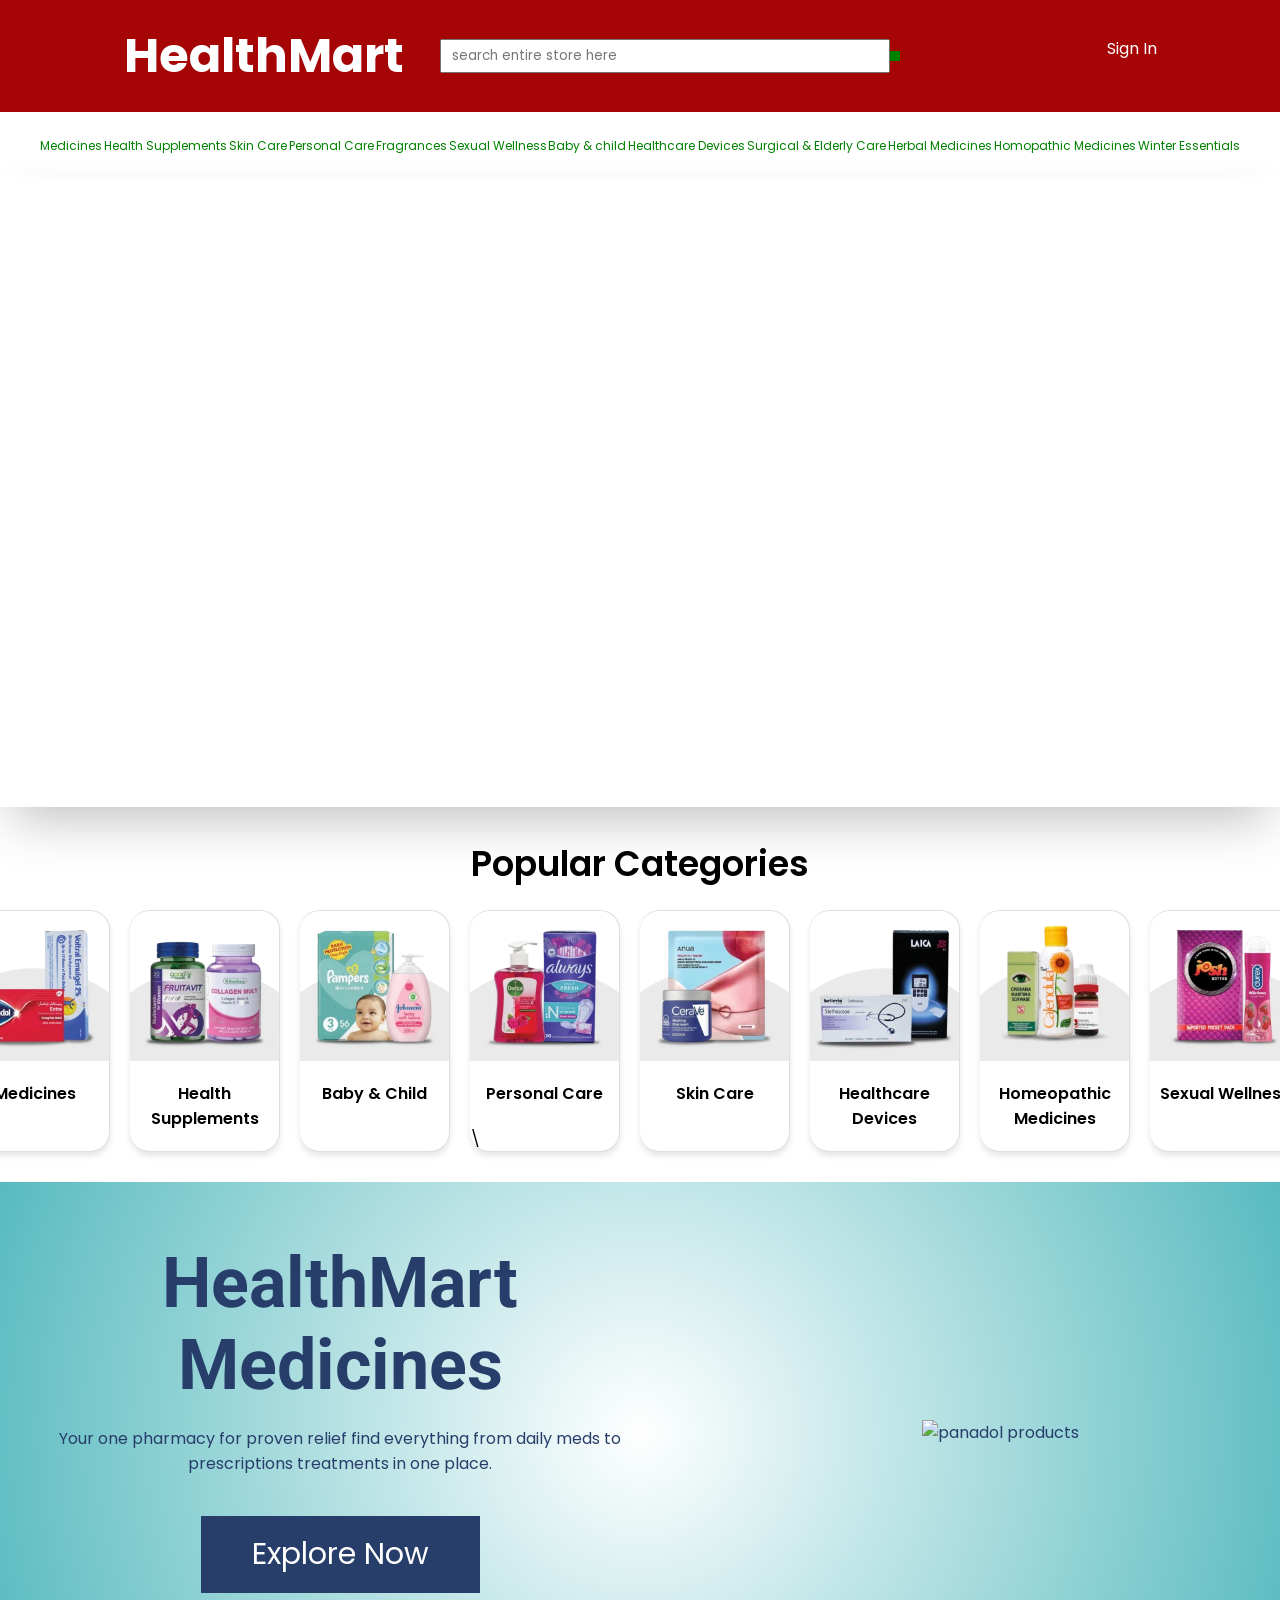
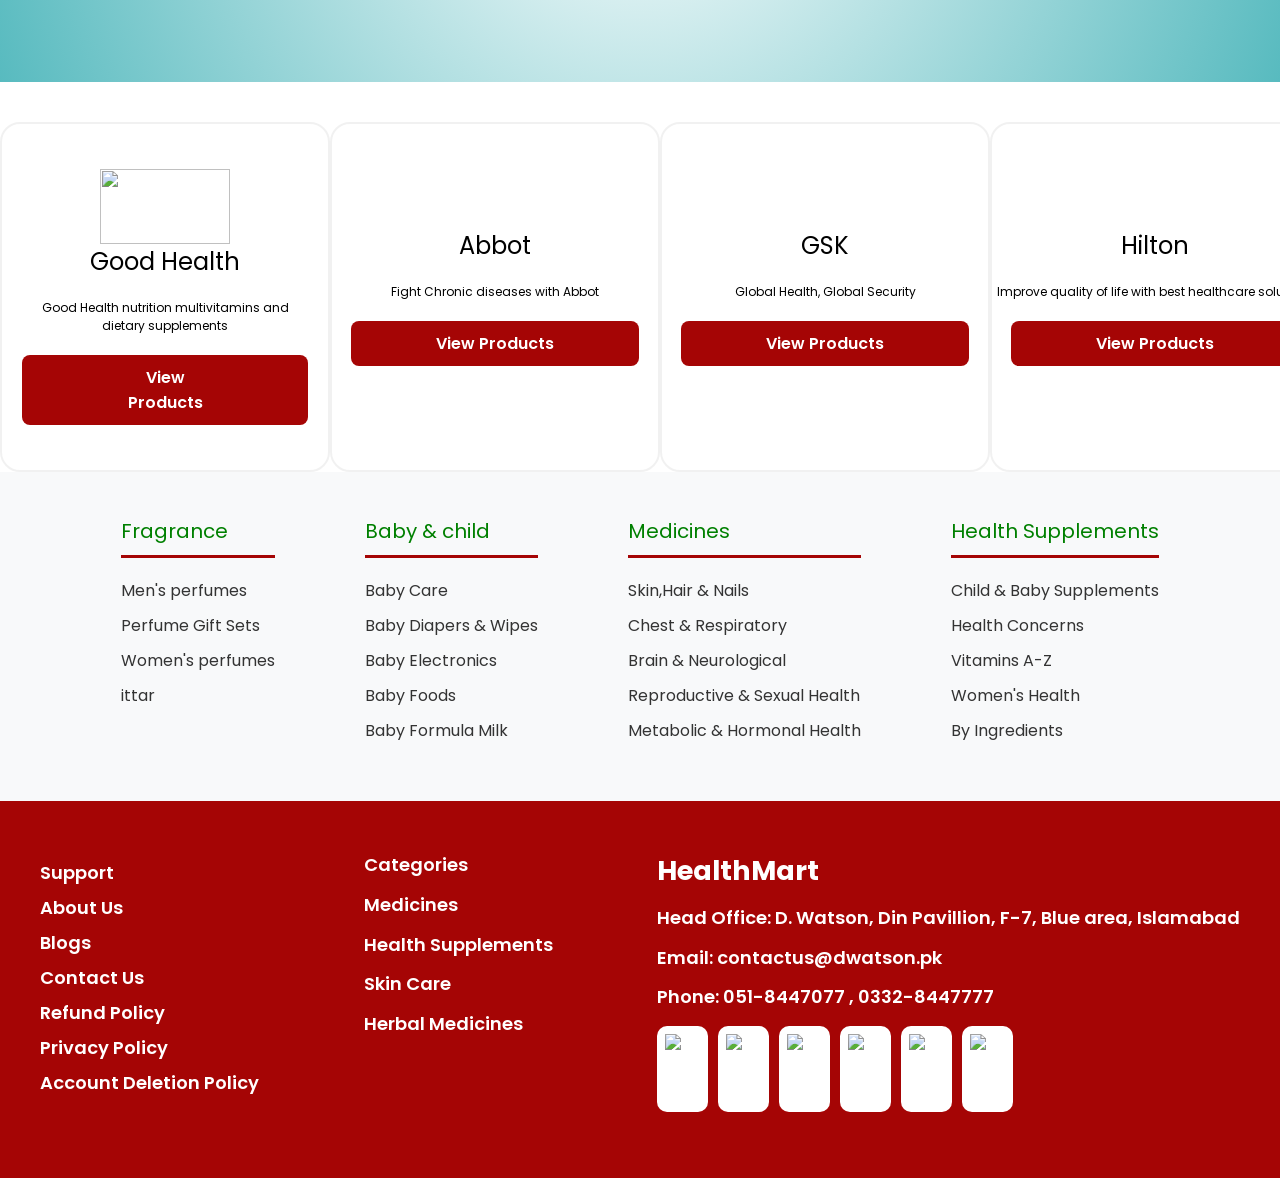
==== commit 2714b83f: "link added to medicines anchor tag" ====
--- a/html/index.html
+++ b/html/index.html
@@ -36,7 +36,7 @@
 
      <div class="header-lower">
          <ul>
-            <li><a href="#">Medicines</a></li>
+            <li><a href="/assets/component/medicine.html">Medicines</a></li>
             <li><a href="#">Health Supplements</a></li>
             <li><a href="#">Skin Care</a></li>
             <li><a href="#">Personal Care</a></li>
--- a/html/assets/css/index.css
+++ b/html/assets/css/index.css
@@ -74,13 +74,15 @@
     ul{
         display: flex;
         justify-content: space-between;
+        flex-wrap: wrap;
         align-items: center;
         padding: 20px 40px;
         list-style-type: none;
-      
+        
         a{
             text-decoration: none;
             color: var(--green-color);
+            font-size: 12px;
         }
     }
 }
@@ -546,10 +548,11 @@
 
 
 .main-section {
-  display: flex;
-  gap: 30px;
-  width: 100%;
-  padding: 20px;
+    display: flex;
+    gap: 30px;
+    width: 100%;
+    padding: 20px;
+    margin-bottom: 100px;
 
 }
 
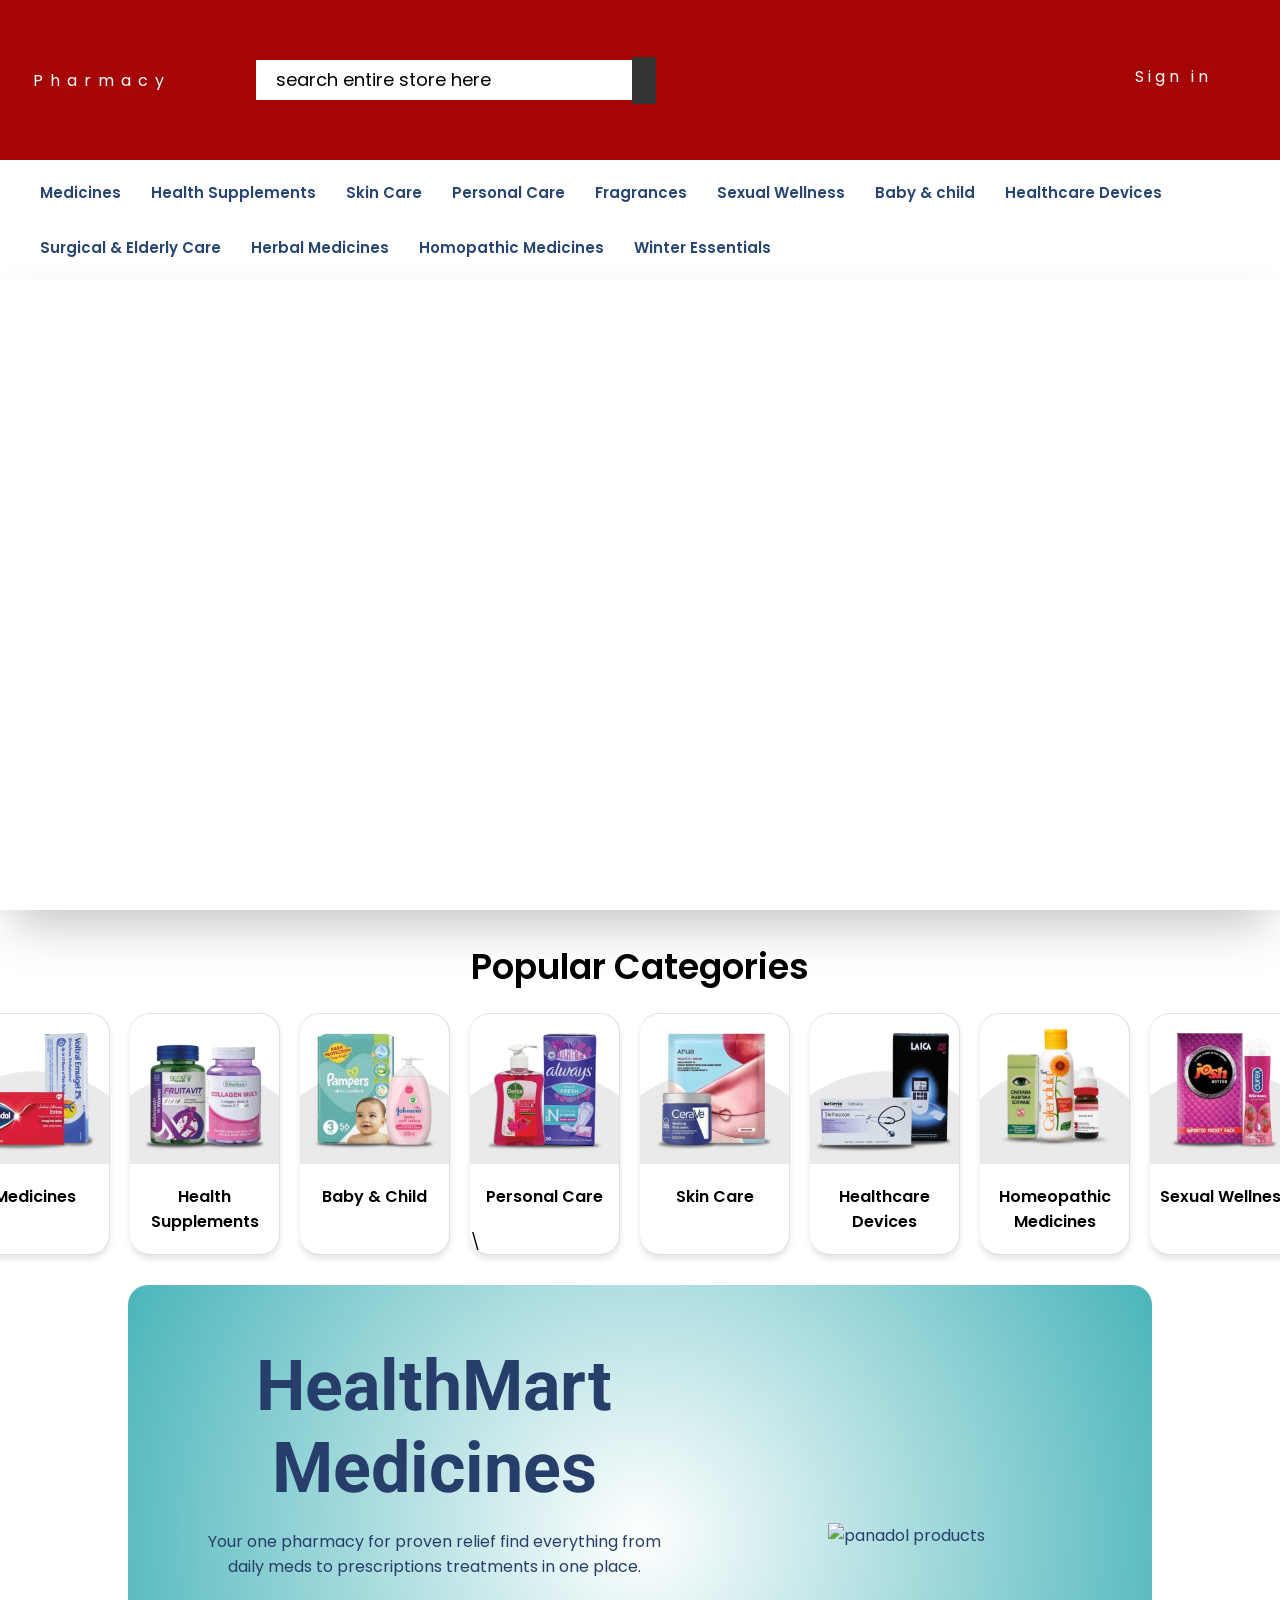
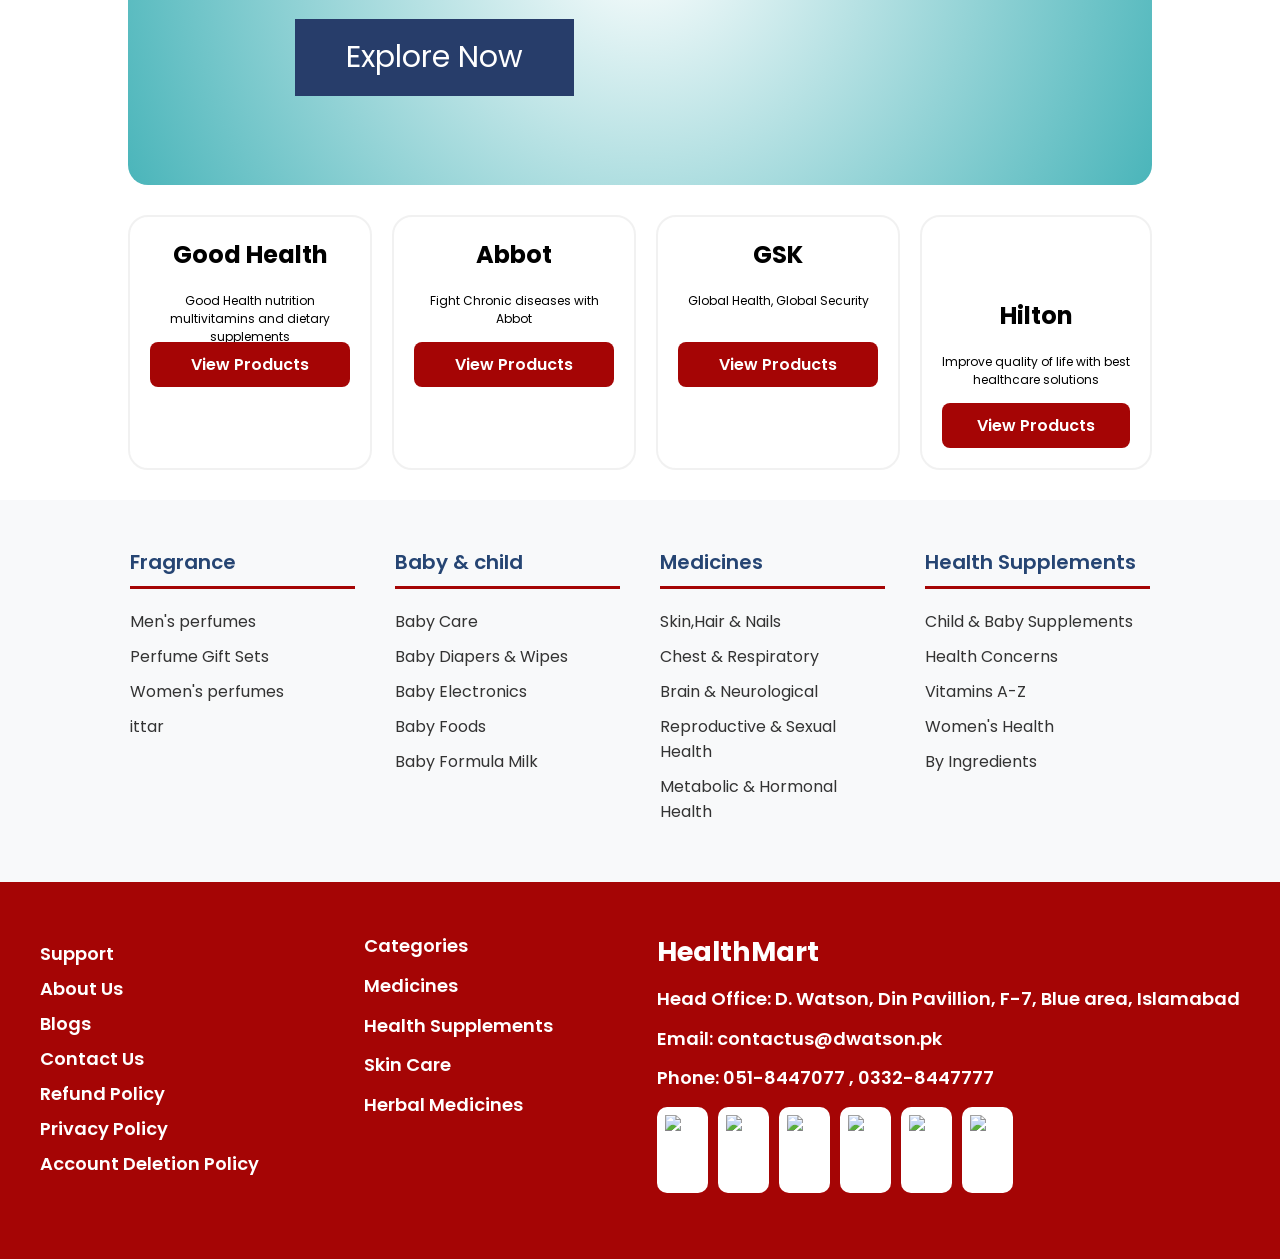
==== commit e454e272: "Resposiveness is done in index.html" ====
--- a/html/index.html
+++ b/html/index.html
@@ -14,24 +14,31 @@
     <!-- Navbar.html added -->
     <header class="header">
         <div class="header-upper">
-         <div class="searchbox">
-         <div class="nav-second">
-                <h1><span class="health">Health</span><span class="mart">Mart</span></h1>  
-         </div>
-          <div class="search">
-            <div class="searchbar">
-                <input placeholder="search entire store here" type="text">
-            </div>
-            <div class="searchicon">
-            <i class="fa-solid fa-magnifying-glass"></i>
-            </div>
-        </div>
-       </div>
-
-       <div class="signin">
-           <span>Sign In</span>
-           <i class="fa-solid fa-cart-arrow-down"></i>
-       </div>
+            <div class="logo">
+                <a href="/index.html">
+                <div class="logo-container">
+                <img src="/assets/images/pharmacy-img/logo-white.png" width="140" alt="">
+                <span>Pharmacy</span>
+                </div>
+                </a>
+            </div>
+            <div class="search-bar">
+                <div class="search-bar-container">
+                <div class="search-place">
+                <input placeholder="search entire store here" type="text"><span class="search-icon"><i class="fa-solid fa-magnifying-glass"></i></span>
+                </div>
+                </div>
+            </div>
+            <div class="log-in">
+                <div class="log-in-container">
+                <div class="log">
+                    <a href="#"><p>Sign in</p></a>
+                </div>
+                <div class="cart-icon">
+                    <a href="#"><i class="fa-solid fa-cart-arrow-down"></i></a>
+                </div>
+                </div>
+            </div>
      </div>
 
      <div class="header-lower">
@@ -58,7 +65,7 @@
         <div class="slider-wrapper">
         <div class="slider">
             <img id="slide-1" src="/assets/images/pharmacy-img/healthmart.jpg" alt="">
-            <img id="slide-2" src="/assets/images/pharmacy-img/2.png" alt="">
+            <img id="slide-2" src="/assets/images/pharmacy-img/pharmacy-front.jpeg" alt="">
             <img id="slide-3" src="/assets/images/pharmacy-img/3.png" alt="">
             <img id="slide-4" src="/assets/images/pharmacy-img/4.png" alt="">
             <img id="slide-5" src="/assets/images/pharmacy-img/5.png" alt="">
@@ -143,7 +150,7 @@
         <div class="card-container">
         <div class="card-first">
             <div class="card-first-text-part">
-                <h1>
+                <h1 class="motion">
                     HealthMart Medicines
                 </h1>
                 <p>Your one pharmacy for proven relief find everything from daily meds to prescriptions treatments in one place.</p>
@@ -154,27 +161,29 @@
             </div>
         </div>
         <div class="card-second">
-            <div class="card-second-card1">
-                <img src="/assets/images/cards/good-health.webp" alt="">
+            <div class="card-second-card1 card">
+                <img width="200" src="/assets/images/cards/good-health.png" alt="">
                 <h2>Good Health</h2>
                 <p>Good Health nutrition multivitamins and dietary supplements</p>
                 <button><a href="#">View Products</a></button>
             </div>
-            <div class="card-second-card2">
-                <img src="/assets/images/cards/abbott.webp" alt="">
+            <div class="card-second-card2 card">
+                <img width="200" src="/assets/images/cards/abbott.png" alt="">
                 <h2>Abbot</h2>
                 <p>Fight Chronic diseases with Abbot</p>
                 <button><a href="#">View Products</a></button>
             </div>
-            <div class="card-second-card3">
-                <img src="/assets/images/cards/gsk.webp" alt="">
+            <div class="card-second-card3 card">
+                <img width="200" src="/assets/images/cards/gsk.png" alt="">
                 <h2>GSK</h2>
                 <p>Global Health, Global Security</p>
                 <button><a href="#">View Products</a></button>
 
             </div>
-            <div class="card-second-card4">
-                <img src="/assets/images/cards/hilton.webp" alt="">
+            <div class="card-second-card4 card">
+                <div class="img4">
+                <img width="200" src="/assets/images/cards/hilton.png" alt="">
+                </div>
                 <h2>Hilton</h2>
                 <p>Improve quality of life with best healthcare solutions</p>
                 <button><a href="#">View Products</a></button>
@@ -292,5 +301,6 @@
         </div>
     </footer>
     <script src="./assets/javascript/script.js"></script>
+    </script>
 </body>
 </html>
--- a/html/assets/css/index.css
+++ b/html/assets/css/index.css
@@ -5,6 +5,7 @@
     box-sizing: border-box;
     font-family: "Poppins", sans-serif;
 }
+
 
 :root {
     --primary-color: #A50505;
@@ -12,77 +13,122 @@
     --primary-white: #fff;
     --green-color: green;
     --dark-text: #333333;
-
-}
-
-.header-upper {
+    --blue-text: #264573;
+
+}
+.header{
+    width: 100%;
+}
+.header-upper{
+    width: 100%;
+    height: 160px;
     background-color: var(--primary-color);
-    padding: 1.25rem;
-    display: flex;
+    display: flex;
+    flex-direction: row;
     justify-content: space-around;
     align-items: center;
-
-    .searchbox {
-        display: flex;
-        gap: 1rem;
-
-        .nav-second {
-            margin-right: 20px;
-
-            h1 {
-                font-size: 48px;
-                color: var(--primary-white)
-            }
-
-            ;
-        }
-
-        .search {
-            display: flex;
-            flex-direction: row;
-            align-items: center;
-
-            input {
-                width: 450px;
-                padding: 5px 10px;
-            }
-
-            .searchicon {
-                background-color: var(--green-color);
-                padding: 5px;
-            }
-        }
-    }
-
-    .signin {
-        display: flex;
-        flex-direction: column;
-        gap: 1rem;
-
-        span {
-            color: var(--primary-white);
-        }
-
-        i {
-            color: var(--primary-white);
-        }
-    }
+    overflow: hidden;
+}
+.header-upper .logo{
+    width: 10%;
+    display: flex;
+    justify-content: flex-end;
+    align-items: center;
+}
+.header-upper .logo .logo-container{
+    display: flex;
+    flex-direction: column;
+    align-items: center;
+    justify-content: flex-start;
+}
+.header-upper .logo span{
+    padding-left: 10px;
+    color: var(--primary-white);
+    letter-spacing: 7px;
+}
+.header-upper a{
+    text-decoration: none;
+}
+.header-upper .search-bar{
+    width: 60%;
+    display: flex;
+    justify-content: flex-start;
+    align-items: center;
+}
+.header-upper .search-bar .search-bar-container{
+    width: 100%;
+    display: flex;
+    flex-direction: row;
+    justify-content: flex-start;
+    align-items: center;
+}
+.header-upper .search-bar .search-bar-container .search-place{
+    width: 70%;
+    display: flex;
+    justify-content: flex-start;
+    align-items: center;
+}
+.header-upper .search-bar .search-bar-container .search-place input{
+    width: 70%;
+    line-height: 40px;
+    padding: 0 0 0 20px;
+    border-style: none;
+}
+.header-upper .search-bar .search-bar-container .search-place input::placeholder{
+    color: black;
+    font-size: 18px;
+}
+.header-upper .search-bar .search-bar-container .search-place input[type="text"] {
+    color: black;
+    font-size: 18px;
+}
+.header-upper .search-bar .search-bar-container .search-place input:focus{
+    outline: none;
+}
+.header-upper .search-bar .search-bar-container .search-place i{
+    background-color: var(--dark-text);
+    width: 80px;
+    padding: 12px;
+    color: var(--primary-white);
+    font-weight: 900;
+    border: none;
+}
+.header-upper .log-in{
+    width: 10%;
+    display: flex;
+    justify-content: center;
+}
+.header-upper .log-in .log-in-container{
+    display: flex;
+    flex-direction: column;
+    justify-content: start;
+    align-items: center;
+}
+.header-upper .log-in .log-in-container p{
+    margin-bottom: 8px;
+    letter-spacing: 4px;
+    color: var(--primary-white);
+}
+.header-upper .log-in .log-in-container i{
+    font-size: 40px;
+    color: var(--primary-white);
 }
 
 .header-lower{
 
     ul{
         display: flex;
-        justify-content: space-between;
         flex-wrap: wrap;
         align-items: center;
         padding: 20px 40px;
+        gap: 30px;
         list-style-type: none;
         
         a{
             text-decoration: none;
-            color: var(--green-color);
-            font-size: 12px;
+            color: var(--blue-text);
+            font-size: 15px;
+            font-weight: 600;
         }
     }
 }
@@ -216,13 +262,16 @@
   display: flex;
   justify-content: center;
   align-items: flex-start;
-  gap: 90px;
-  padding: 48px;
+  gap: 40px;
+  padding: 48px ;
   background: rgb(248, 249, 250);
 
   
   .list-item{
-    
+    width: 19%;
+    display: flex;
+    flex-direction: column;
+    justify-content: start;
 
     .footer-category{
         border-bottom:3px solid  var(--primary-color);
@@ -231,11 +280,11 @@
 
         a{
             text-decoration: none;
-            color: var(--green-color);
+            color: var(--blue-text);
             font-size: 20px;
-            line-height: 20px;
+            line-height: 28px;
             font-weight: 400;
-            letter-spacing: normal;
+        font-weight: 600;
         }
      
     }
@@ -361,10 +410,12 @@
     justify-content: center;
     flex-direction: column;
     display: flex;
+    width: 100%;
 }
 
 .card-first {
-    width: 1400px;
+    width: 80%;
+    max-width: 80%;
     height: 500px;
     background: radial-gradient(circle,rgba(74, 181, 186, 1) 0%, rgba(255, 255, 255, 1) 0%, rgba(74, 181, 186, 1) 100%);
     border-radius: 20px;
@@ -411,89 +462,117 @@
 .card-first .card-first-img-part img{
     width: 450px;
 }
-
 .card-second{
-    max-width: 1400px;
-    display: grid;
-    grid-template-columns: repeat(4, minmax(0, 1fr));
-    margin-top: 40px;
-    gap: 40px;
-}
-.card-second img{
-    width: 130px;
-}
-.card-second .card-second-card2 img{
-    width: 180px;
-}
-.card-second .card-second-card1 img{
-    height: 75px;
-}
-.card-second .card-second-card1{
+    display: flex;
+    width: 80%;
+    justify-content: center;
+    align-items: stretch;
+    margin: 30px 0;
+    gap: 20px;
+}
+.card-second .card{
+    width: 33%;
     border: 2px solid rgba(226, 226, 226, 0.477);
     border-radius: 20px;
     display: flex;
     flex-direction: column;
-    justify-content: center;
+    justify-content: flex-start;
     align-items: center;
     text-align: center;
-    width: 330px;
-    height: 350px;
-    padding: 0 20px;
-}
-.card-second .card-second-card2{
-    border: 2px solid rgba(226, 226, 226, 0.477);
-    border-radius: 20px;
-    display: flex;
-    flex-direction: column;
-    justify-content: center;
-    align-items: center;
-    text-align: center;
-    width: 330px;
-    height: 350px;
-}
-.card-second .card-second-card3{
-    border: 2px solid rgba(226, 226, 226, 0.477);
-    border-radius: 20px;
-    display: flex;
-    flex-direction: column;
-    justify-content: center;
-    align-items: center;
-    text-align: center;
-    width: 330px;
-    height: 350px;
-}
-.card-second .card-second-card4{
-    border: 2px solid rgba(226, 226, 226, 0.477);
-    border-radius: 20px;
-    display: flex;
-    flex-direction: column;
-    justify-content: center;
-    align-items: center;
-    text-align: center;
-    width: 330px;
-    height: 350px;
-}
-.card-second h2{
-    font-weight: 400;
-}
-.card-second p{
+    padding: 20px 20px;
+}
+.card-second .card p{
+    height: 20px;
+    margin: 20px 0 30px 0;
     font-size: 12px;
-    margin: 20px 0;
-}
-.card-second a{
-    text-decoration: none;
-    color: white;
+}
+.card-second .card .img4{
+    padding: 13px 0 23px 0;
 }
 .card-second button{
+    width: 100%;
     color: white;
     background-color: #a50505;
     box-sizing: border-box;
     border: none;
-    padding: 10px 85px;
+    padding: 10px;
     border-radius: 8px;
     font-size: 16px;
     font-weight: 600;
 }
+.card-second a{
+    text-decoration: none;
+    color: white;
+}
+/* .card-second{
+    width: 80%;
+    max-width: 80%;
+    display: grid;
+    grid-template-columns: 1fr 1fr 1fr 1fr;
+    margin: 40px 0;
+    gap: 60px;
+}
+.card-second .card-second-card1{
+    border: 2px solid rgba(226, 226, 226, 0.477);
+    border-radius: 20px;
+    display: flex;
+    flex-direction: column;
+    justify-content: start;
+    align-items: center;
+    text-align: center;
+    padding: 10px 30px;
+}
+.card-second .card-second-card2{
+    border: 2px solid rgba(226, 226, 226, 0.477);
+    border-radius: 20px;
+    display: flex;
+    flex-direction: column;
+    justify-content: start;
+    align-items: center;
+    text-align: center;
+    padding: 10px 30px;
+}
+.card-second .card-second-card3{
+    border: 2px solid rgba(226, 226, 226, 0.477);
+    border-radius: 20px;
+    display: flex;
+    flex-direction: column;
+    justify-content: start;
+    align-items: center;
+    padding: 10px 30px;
+    text-align: center;
+}
+.card-second .card-second-card4{
+    border: 2px solid rgba(226, 226, 226, 0.477);
+    border-radius: 20px;
+    display: flex;
+    flex-direction: column;
+    justify-content: start;
+    align-items: center;
+    padding: 10px 30px;
+    text-align: center;
+}
+.card-second h2{
+    font-weight: 400;
+}
+.card-second p{
+    font-size: 12px;
+}
+.card-second a{
+    text-decoration: none;
+    color: white;
+}
+.card-second button{
+    width: 100%;
+    color: white;
+    background-color: #a50505;
+    box-sizing: border-box;
+    border: none;
+    padding: 10px;
+    border-radius: 8px;
+    font-size: 16px;
+    font-weight: 600;
+} */
 
 /* Slider Part Starts from here */
 .slider-wrapper {
@@ -651,3 +730,4 @@
 }
 
 /* this is end of the medicine page */
+
